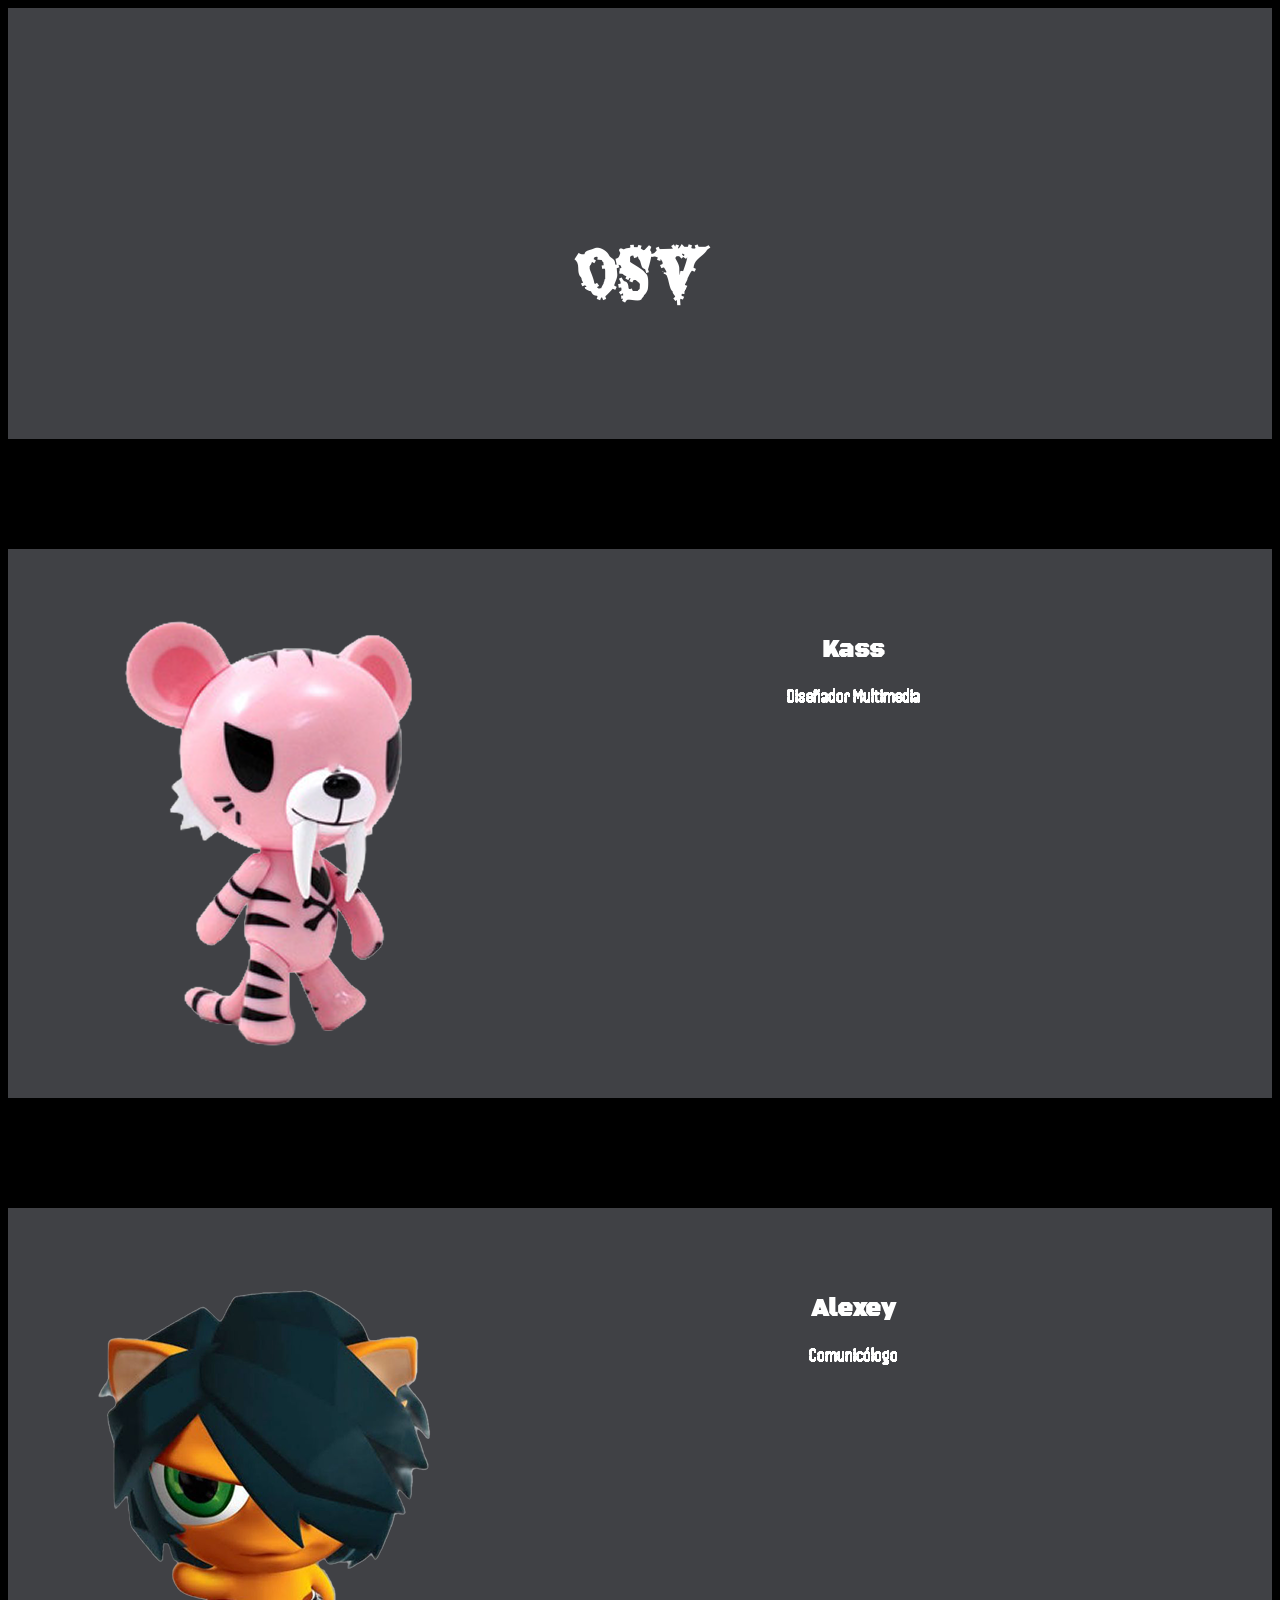
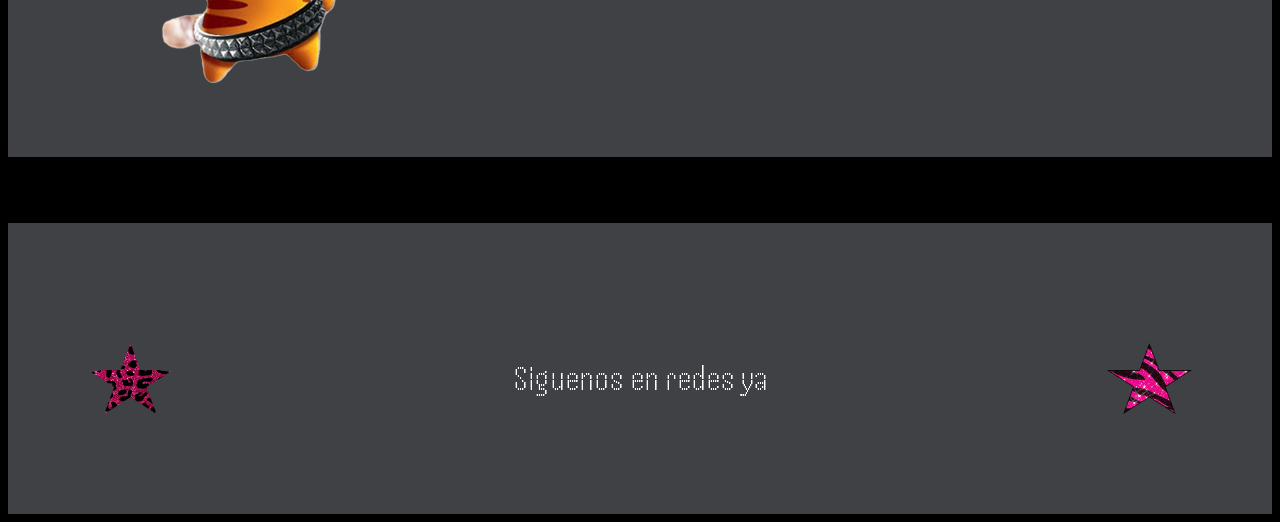
==== index.html @ f4fff490 "Add files via upload" ====
<!doctype html>
<html>
<head>
<meta charset="UTF-8">
<link rel="preconnect" href="https://fonts.googleapis.com">
<link rel="preconnect" href="https://fonts.gstatic.com" crossorigin>
<link href="https://fonts.googleapis.com/css2?family=Black+Ops+One&family=Eater&family=Handjet:wght,ELSH@100..900,2&display=swap" rel="stylesheet">
	<link rel="stylesheet" href="estilo.css" type="text/css">
<!-- La etiqueta style es para escribir una hoja de estilo interna-->
 <style>
	header{text-align:center;background-color:#404145;color:#FFFFFF;}
	article{clear:both;font-size: 4 rem;
	height:417px;
	padding:66px;
	margin-top:110px;
	text-align:center;}
	article img {float:left;margin-right: 30px;}
	footer{background-color:#404145;
	color:#FFFFFF;
	margin-top:66px;
	padding-top:120px;
	padding-bottom:100px;}
 </style>
<title>OSV</title>
</head>
<body>
	<div id="contenedor" style="background-color: #000000">
	<header style="background-color: #404145; color:#FFFFFF;">
		<h1 style="font-family: 'Eater', serif;">OSV</h1>
	</header>
	<section style="background-color: #000000">
	 <article style="background-color: #404145; color:#FFFFFF;">
		 <img src="Imagenes/yogr.png">
		 <h2 style="font-family: 'Black Ops One', system-ui;">Kass</h2>
		 <h3 style="font-family: 'Handjet', sans-serif;">Diseñador Multimedia</h3>
		</article>
	<article style="background-color: #404145; color:#FFFFFF;">
		<img src="Imagenes/yofp.png">
		<h2 style="font-family: 'Black Ops One', system-ui;">Alexey</h2>
		<h3 style="font-family: 'Handjet', sans-serif;">Comunicólogo</h3>
		</article>	
	   </section>
	<footer style="background-color: #404145; color:#FFFFFF;"> 
		<ul >
	   		<li> <a href="https://www.instagram.com/kassi_e77?stkn=MXc0dnZmYzZmYXRzMg==" target="_blank"><img src="Imagenes/Star 1.png"></a> </li>
			<li style="font-family: 'Handjet', sans-serif;">Siguenos en redes ya</li>
		<li> <a href="https://www.instagram.com/apseley?stkn=MXU2YWFqcXNtbGhicQ%3D%3D&utm_source=qr" target="_blank"><img src= "Imagenes/Star 2.png"></a> </li>
</ul>
	</footer>
	</div>
</body>
</html>
---- estilo.css ----
header {background-color: #404145 ;
        color: #FFFFFF;
        text-align: center;
        padding: 160px 0px 118px 0px; }
header h1 {font-family: 'Eater', serif;
           font-size: 4rem;
           margin-bottom: -10px; }
header h2 {font-family: 'Black Ops One', system-ui, -apple-system, BlinkMacSystemFont, 'Segoe UI', Roboto, Oxygen, Ubuntu, Cantarell, 'Open Sans', 'Helvetica Neue', sans-serif;
           font-size: 1.25rem;}
article#infodelsujeto h3 {font-family: 'Black Ops One', system-ui, -apple-system, BlinkMacSystemFont, 'Segoe UI', Roboto, Oxygen, Ubuntu, Cantarell, 'Open Sans', 'Helvetica Neue', sans-serif;
           font-size: 2.25rem;}
header h4 {font-family: 'Handjet', sans-serif;
           font-size: 2.25rem;}
article#infodelsujeto{background-color:#F638B8;
padding: 160px 0px 160px 0px;width:70% ; margin: 0 auto; border-radius: 20px; box-sizing: border-box;}
body { background-color: #000000; color: #FFFFFF; }
article#infodelsujeto img{float:left; margin-right:30px;width: 250px;border-radius: 15px;margin-left: 40px;}
article#infodelsujeto ul { font-family: 'Handjet', sans-serif; font-size: 1.25rem; list-style: none; padding: 0; }
.galeria-pequena { display: flex; gap: 20px; margin-top: 30px; }
.galeria-pequena img { width: 140px; height: 140px; border-radius: 10px; object-fit: cover; }
div#video{clear:both;}
.redes-sociales {width: 70%;
    margin: 25px auto 0 auto;
    display: flex;
    justify-content: space-between;
    gap: 35px;}

.redes-sociales a {flex: 1;
    background-color: #FFFFFF;
    color: #000000;
    font-family: 'Handjet', sans-serif;
    font-size: 1.6rem;
    text-align: center;
    text-decoration: none;
    padding: 12px 20px;
    border-radius: 50px;
    transition: transform 0.2s ease, background-color 0.2s ease;}

.redes-sociales a:hover {background-color: #F638B8;
    color: #FFFFFF;
    transform: scale(1.03);}

footer {background-color: #404145;
    padding: 35px 80px;}

footer ul { list-style: none;
    display: flex;
    justify-content: space-between; 
    align-items: center; 
    margin: 0;
    padding: 0;}

footer ul li {color: #FFFFFF;
    font-size: 2.25rem;
    font-family: 'Handjet',sans-serif;
    font-weight: 200;}

footer ul li img {width: 85px;
    height: auto;
    display: block;}
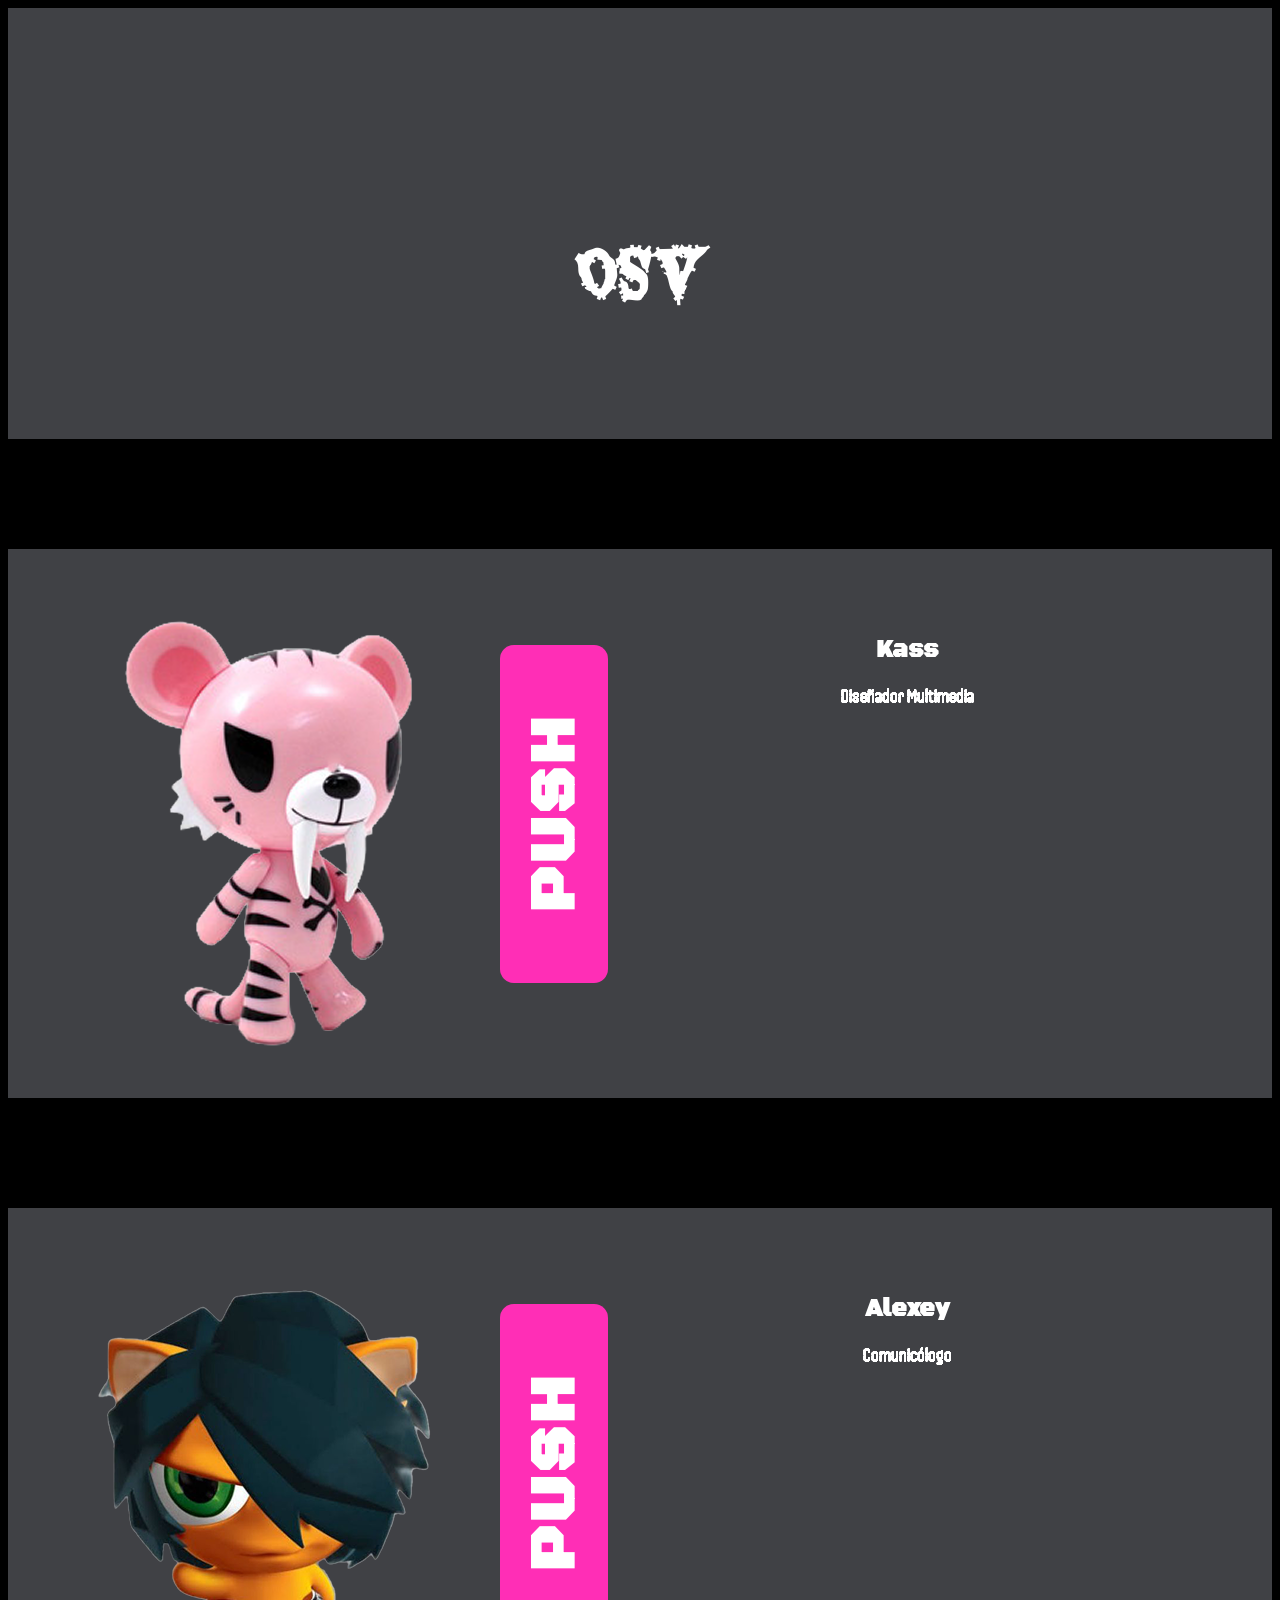
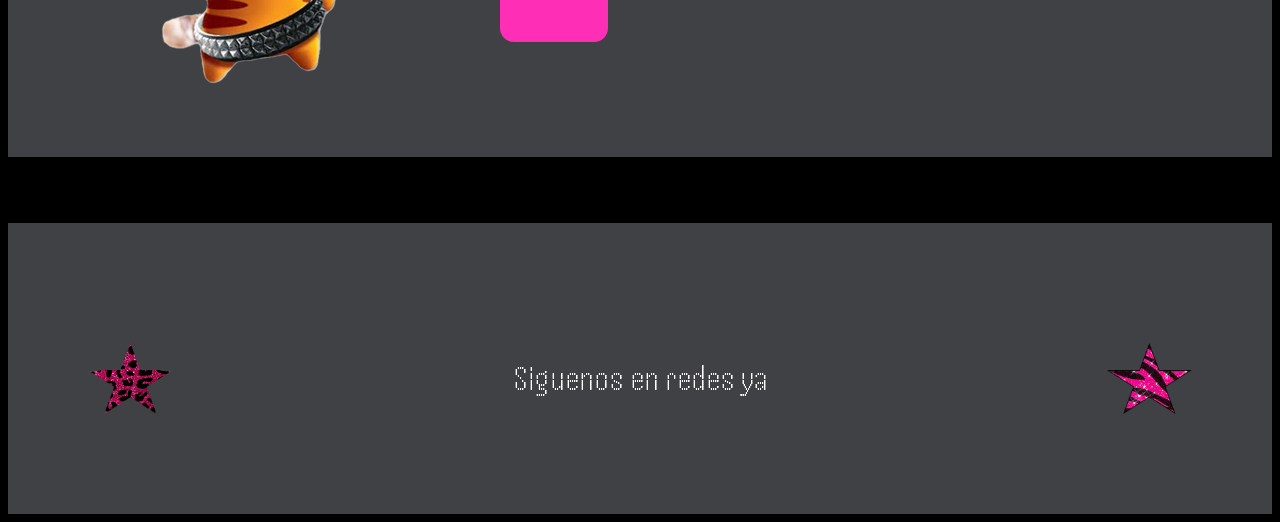
==== commit c0ce2894: "index.html" ====
--- a/index.html
+++ b/index.html
@@ -15,6 +15,19 @@
 	margin-top:110px;
 	text-align:center;}
 	article img {float:left;margin-right: 30px;}
+	.push {float: left;
+    background-color: #FF2EB6;
+    color: #FFFFFF;
+    text-decoration: none;
+    font-family: 'Black Ops One', system-ui;
+    font-weight: bold;
+    font-size: 4rem;
+    letter-spacing: 3px;
+    padding: 70px 14px;
+    border-radius: 14px;
+    margin-top: 30px;
+    writing-mode: vertical-rl;
+    transform: rotate(180deg);}
 	footer{background-color:#404145;
 	color:#FFFFFF;
 	margin-top:66px;
@@ -31,11 +44,13 @@
 	<section style="background-color: #000000">
 	 <article style="background-color: #404145; color:#FFFFFF;">
 		 <img src="Imagenes/yogr.png">
+		 <a href="kass.html" class="push">PUSH</a>
 		 <h2 style="font-family: 'Black Ops One', system-ui;">Kass</h2>
 		 <h3 style="font-family: 'Handjet', sans-serif;">Diseñador Multimedia</h3>
 		</article>
 	<article style="background-color: #404145; color:#FFFFFF;">
 		<img src="Imagenes/yofp.png">
+		<a href="alexey.html" class="push">PUSH</a>
 		<h2 style="font-family: 'Black Ops One', system-ui;">Alexey</h2>
 		<h3 style="font-family: 'Handjet', sans-serif;">Comunicólogo</h3>
 		</article>	
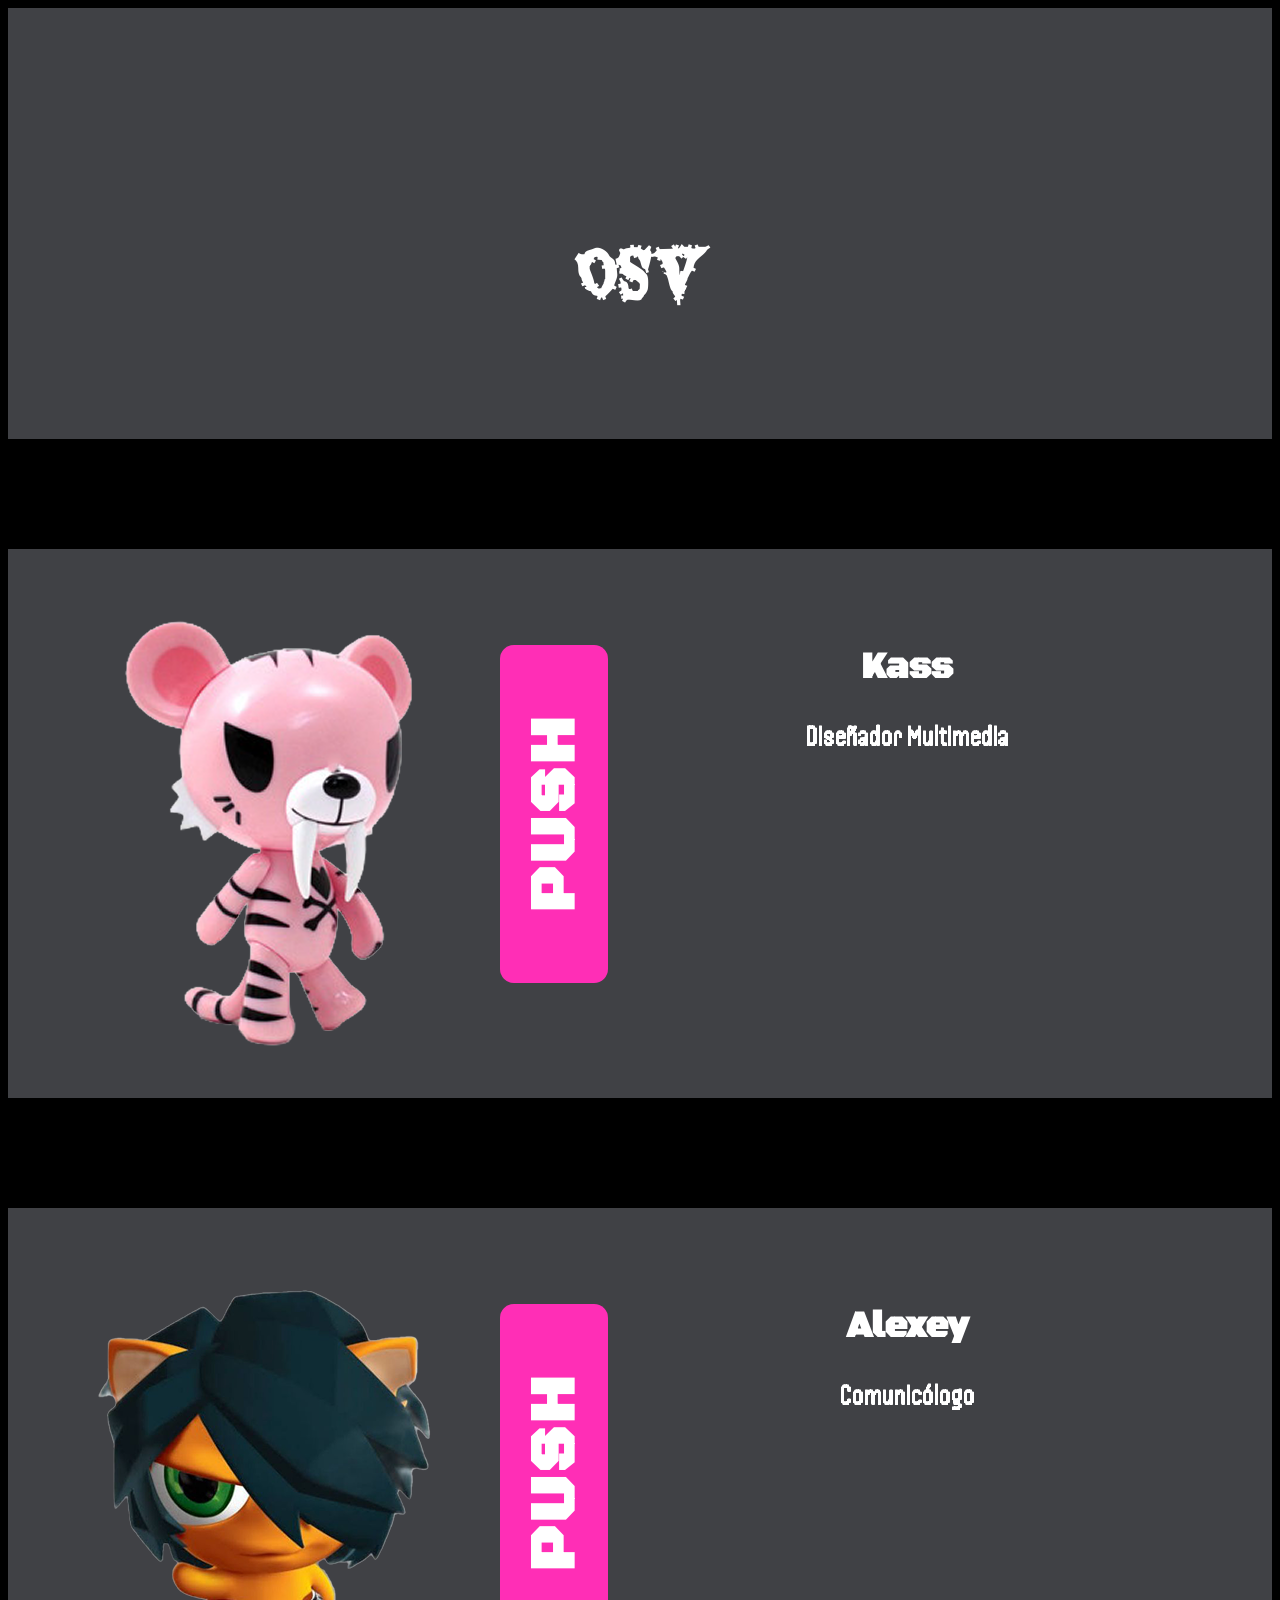
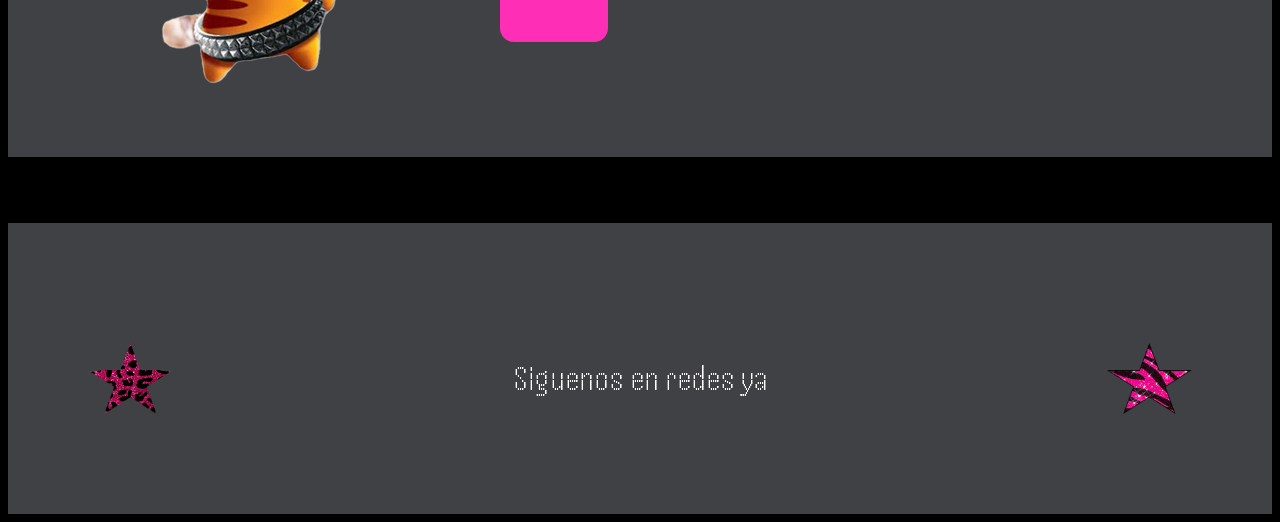
==== commit c62eac0a: "index.html" ====
--- a/index.html
+++ b/index.html
@@ -9,7 +9,7 @@
 <!-- La etiqueta style es para escribir una hoja de estilo interna-->
  <style>
 	header{text-align:center;background-color:#404145;color:#FFFFFF;}
-	article{clear:both;font-size: 4 rem;
+	article{clear:both;font-size: 1.5rem;
 	height:417px;
 	padding:66px;
 	margin-top:110px;
